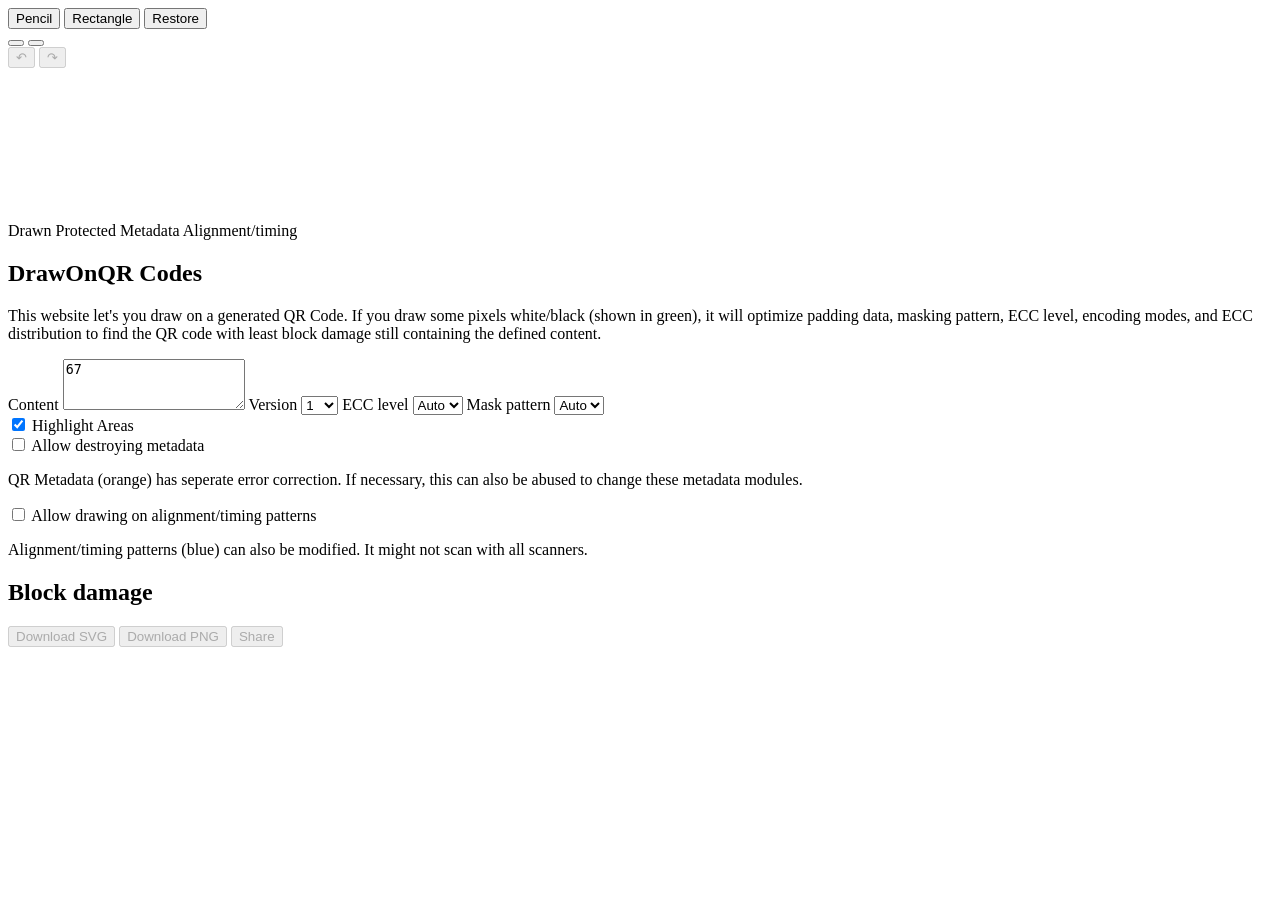
==== drawonqr/index.html @ 302e5033 "more additions to drawonqr" ====
<!doctype html>
<html lang="en">
  <head>
    <meta charset="utf-8" />
    <meta name="viewport" content="width=device-width, initial-scale=1" />
    <title>DrawOnQR Codes</title>
    <link rel="stylesheet" href="css/main.css" />
  </head>
  <body>
    <main class="editor-layout">
      <section class="workspace" aria-label="QR drawing workspace">
        <div class="workspace-toolbar" aria-label="Drawing tools">
          <div class="tool-group" role="group" aria-label="Tool">
            <button type="button" data-tool="pencil" aria-pressed="true">Pencil</button>
            <button type="button" data-tool="rectangle" aria-pressed="false">Rectangle</button>
            <button type="button" data-tool="restore" aria-pressed="false">Restore</button>
          </div>
          <div class="tool-group colors" role="group" aria-label="Draw color">
            <button type="button" data-color="black" aria-label="Black" aria-pressed="true"><span class="swatch black"></span></button>
            <button type="button" data-color="white" aria-label="White" aria-pressed="false"><span class="swatch white"></span></button>
          </div>
          <button type="button" id="undo" title="Undo (Ctrl+Z)" aria-label="Undo" disabled>&#8630;</button>
          <button type="button" id="redo" title="Redo (Ctrl+Y)" aria-label="Redo" disabled>&#8631;</button>
        </div>
        <div class="grid-frame frame">
          <div class="qr-grid" id="qr-grid" tabindex="0" role="application" aria-label="Draw on QR code">
            <canvas id="qr-canvas" aria-hidden="true"></canvas>
          </div>
        </div>
        <div class="grid-legend" id="grid-legend" aria-label="Area colors">
          <span class="legend-item"><span class="legend-swatch drawn"></span>Drawn</span>
          <span class="legend-item"><span class="legend-swatch protected"></span>Protected</span>
          <span class="legend-item"><span class="legend-swatch metadata"></span>Metadata</span>
          <span class="legend-item"><span class="legend-swatch alignment"></span>Alignment/timing</span>
        </div>
      </section>
      <div class="panel-container">
        <aside class="panel">
          <header class="panel-header">
            <h1>DrawOnQR Codes</h1>
            <p>
              This website let's you draw on a generated QR Code. If you draw
              some pixels white/black (shown in green), it will optimize padding
              data, masking pattern, ECC level, encoding modes, and ECC
              distribution to find the QR code with least block damage still
              containing the defined content.
            </p>
          </header>
          <section class="panel-section">
            <label class="field">
              <span>Content</span>
              <textarea id="content" rows="3" spellcheck="false">67</textarea>
            </label>
            <label class="field">
              <span>Version</span>
              <select id="version">
                <option value="1">1</option><option value="2">2</option>
                <option value="3">3</option><option value="4">4</option>
                <option value="5">5</option><option value="6">6</option>
                <option value="7">7</option><option value="8">8</option>
                <option value="9">9</option><option value="10">10</option>
              </select>
            </label>
            <label class="field">
              <span>ECC level</span>
              <select id="ecc">
                <option value="auto">Auto</option>
                <option value="L">L</option><option value="M">M</option>
                <option value="Q">Q</option><option value="H">H</option>
              </select>
            </label>
            <label class="field">
              <span>Mask pattern</span>
              <select id="mask">
                <option value="auto">Auto</option>
                <option value="0">0</option><option value="1">1</option>
                <option value="2">2</option><option value="3">3</option>
                <option value="4">4</option><option value="5">5</option>
                <option value="6">6</option><option value="7">7</option>
              </select>
            </label>
            <div class="highlight-controls">
              <label class="check-row">
                <input type="checkbox" id="highlight-areas" checked />
                <span>Highlight Areas</span>
              </label>
            </div>
          </section>
          <section class="panel-section metadata">
            <label class="check-row">
              <input type="checkbox" id="allow-metadata" />
              <span>Allow destroying metadata</span>
            </label>
            <p>
              QR Metadata (orange) has seperate error correction. If necessary,
              this can also be abused to change these metadata modules.
            </p>
            <div id="metadata-blocks" hidden></div>
            <div class="alignment-option">
              <label class="check-row">
                <input type="checkbox" id="allow-alignment" />
                <span>Allow drawing on alignment/timing patterns</span>
              </label>
              <p>
                Alignment/timing patterns (blue) can also be modified.
                It might not scan with all scanners.
              </p>
            </div>
          </section>
          <section class="panel-section damage" aria-labelledby="damage-heading">
            <h2 id="damage-heading">Block damage</h2>
            <p id="status" role="status" aria-live="polite"></p>
            <div id="blocks"></div>
          </section>
          <section class="panel-section actions">
            <button type="button" id="svg" disabled>Download SVG</button>
            <button type="button" id="png" disabled>Download PNG</button>
            <button type="button" id="share" disabled>Share</button>
          </section>
        </aside>
      </div>
    </main>
    <script type="module" src="js/main.js"></script>
  </body>
</html>
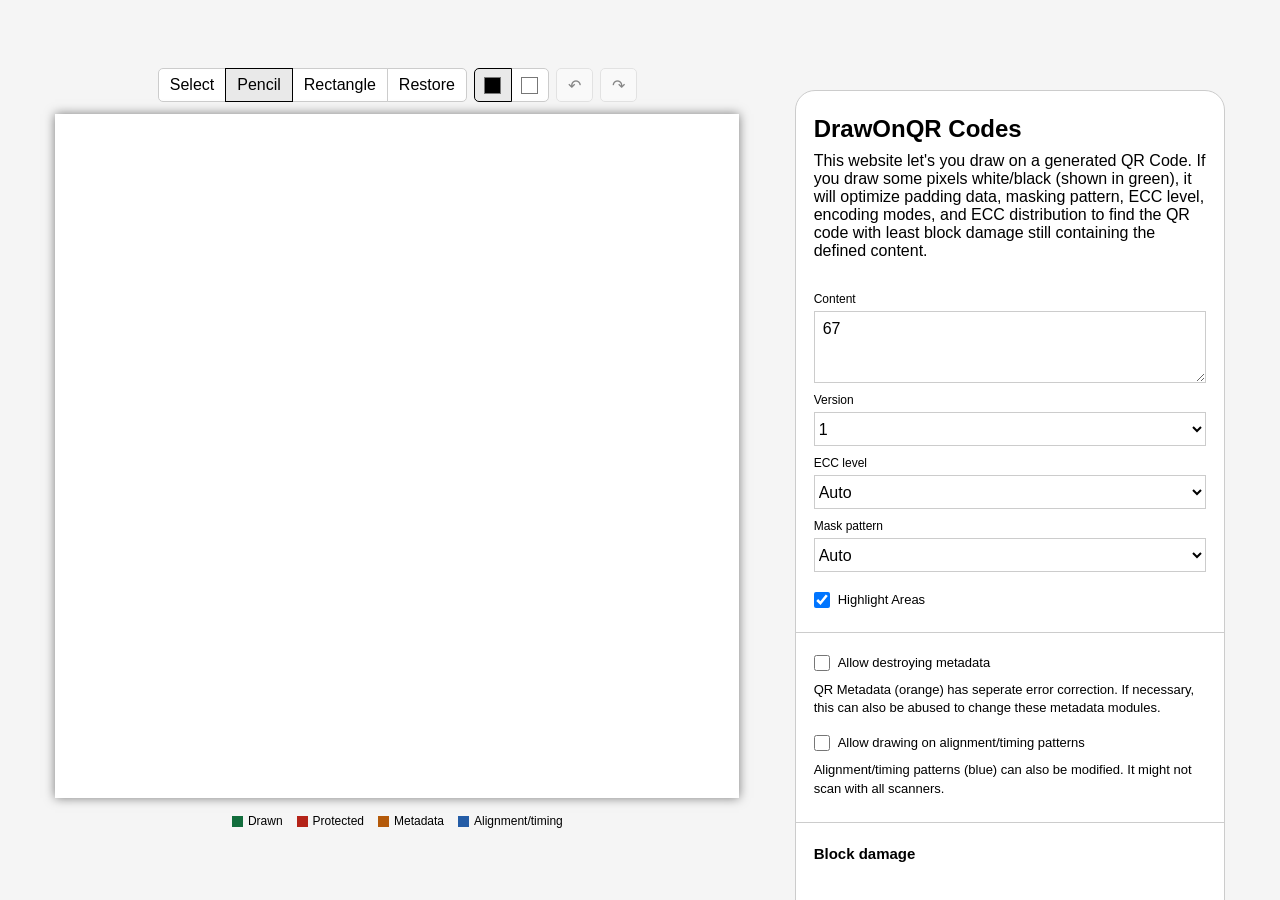
==== commit a82c169e: "added image upload to drawonqr" ====
--- a/drawonqr/index.html
+++ b/drawonqr/index.html
@@ -11,6 +11,7 @@
       <section class="workspace" aria-label="QR drawing workspace">
         <div class="workspace-toolbar" aria-label="Drawing tools">
           <div class="tool-group" role="group" aria-label="Tool">
+            <button type="button" data-tool="select" aria-pressed="false">Select</button>
             <button type="button" data-tool="pencil" aria-pressed="true">Pencil</button>
             <button type="button" data-tool="rectangle" aria-pressed="false">Rectangle</button>
             <button type="button" data-tool="restore" aria-pressed="false">Restore</button>
@@ -25,6 +26,8 @@
         <div class="grid-frame frame">
           <div class="qr-grid" id="qr-grid" tabindex="0" role="application" aria-label="Draw on QR code">
             <canvas id="qr-canvas" aria-hidden="true"></canvas>
+            <canvas id="image-preview" aria-hidden="true" hidden></canvas>
+            <div id="image-layer"></div>
           </div>
         </div>
         <div class="grid-legend" id="grid-legend" aria-label="Area colors">
@@ -117,9 +120,33 @@
             <button type="button" id="png" disabled>Download PNG</button>
             <button type="button" id="share" disabled>Share</button>
           </section>
+          <section class="panel-section image-controls">
+            <button type="button" id="add-image">Add image</button>
+            <label class="check-row">
+              <input type="checkbox" id="allow-image-approximation" />
+              <span>Allow image approximation (80%+)</span>
+            </label>
+          </section>
         </aside>
       </div>
     </main>
+    <dialog id="image-dialog" aria-labelledby="image-dialog-title">
+      <header class="image-dialog-header">
+        <h2 id="image-dialog-title">Image Upload</h2>
+        <button type="button" id="image-close" aria-label="Close">x</button>
+      </header>
+      <button type="button" id="image-drop">
+        <span>Drop image or click to upload</span>
+        <canvas id="image-upload-preview" hidden></canvas>
+      </button>
+      <input type="file" id="image-file" accept="image/*" multiple hidden />
+      <label class="field" id="image-threshold-field" hidden>
+        <span>Brightness Threashhold</span>
+        <input type="range" id="image-threshold" min="-256" max="256" value="0" />
+      </label>
+      <p id="image-upload-error" role="alert"></p>
+      <button type="button" id="image-confirm" disabled>Add Image to QR</button>
+    </dialog>
     <script type="module" src="js/main.js"></script>
   </body>
 </html>
--- a/drawonqr/css/main.css
+++ b/drawonqr/css/main.css
@@ -0,0 +1,444 @@
+* {
+    box-sizing: border-box;
+}
+
+html,
+body {
+    min-width: 320px;
+    min-height: 100%;
+    margin: 0;
+    --border: #ccc;
+    --muted: #555;
+    --workspace: #f5f5f5;
+    --safe: #267244;
+    --warning: #936300;
+    --risky: #a14312;
+    --invalid: #b42318;
+    font-family: Arial, Helvetica, sans-serif;
+
+    --default-shadow: 0 0 10px rgba(0, 0, 0, 0.5);
+}
+
+body {
+    overflow: hidden;
+    background: var(--workspace);
+    color: #000;
+}
+
+button,
+select,
+textarea,
+input {
+    font: inherit;
+}
+
+button,
+select,
+textarea,
+input[type="text"] {
+    border: 1px solid var(--border);
+    background: #fff;
+    color: #000;
+}
+
+button {
+    min-height: 34px;
+    border-radius: 5px;
+    padding: 0 11px;
+    cursor: pointer;
+}
+
+button:hover {
+    box-shadow: 0 0 5px rgba(0, 0, 0, 0.2);
+}
+
+button:active {
+    transform: scale(0.97);
+}
+
+button:disabled {
+    opacity: 0.45;
+    cursor: default;
+}
+
+button:focus-visible,
+select:focus-visible,
+textarea:focus-visible,
+input:focus-visible,
+.qr-grid:focus-visible {
+    outline: 2px solid #777;
+    outline-offset: 2px;
+}
+
+.editor-layout {
+    display: grid;
+    grid-template-columns: minmax(0, 1fr) 430px;
+    width: 100vw;
+    height: 100vh;
+}
+
+.workspace {
+    display: flex;
+    min-width: 0;
+    min-height: 0;
+    flex-direction: column;
+    align-items: center;
+    justify-content: center;
+    gap: 12px;
+    padding: 14px;
+    overflow: hidden;
+    background: var(--workspace);
+    user-select: none;
+}
+
+.workspace-toolbar {
+    display: flex;
+    flex-wrap: wrap;
+    justify-content: center;
+    gap: 7px;
+}
+
+.tool-group {
+    display: flex;
+}
+
+.tool-group button {
+    border-radius: 0;
+}
+
+.tool-group button:first-child {
+    border-radius: 5px 0 0 5px;
+}
+
+.tool-group button:last-child {
+    border-radius: 0 5px 5px 0;
+}
+
+.tool-group button + button {
+    margin-left: -1px;
+}
+
+button[aria-pressed="true"] {
+    position: relative;
+    z-index: 1;
+    border-color: #000;
+    background: #e9e9e9;
+}
+
+.colors button {
+    display: grid;
+    width: 38px;
+    padding: 0;
+    place-items: center;
+}
+
+.swatch {
+    width: 17px;
+    height: 17px;
+    border: 1px solid #777;
+}
+
+.swatch.black {
+    background: #000;
+}
+
+.swatch.white {
+    background: #fff;
+}
+
+.grid-frame {
+    display: grid;
+    width: min(76vh, calc(100vw - 470px), 780px);
+    max-width: 100%;
+    aspect-ratio: 1;
+    place-items: center;
+    overflow: visible;
+    background: #ddd;
+
+    box-shadow: var(--default-shadow);
+}
+
+.qr-grid {
+    position: relative;
+    width: 100%;
+    aspect-ratio: 1;
+    background: #fff;
+    cursor: crosshair;
+    touch-action: none;
+}
+
+.qr-grid canvas {
+    position: absolute;
+    inset: 0;
+    width: 100%;
+    height: 100%;
+    image-rendering: pixelated;
+    image-rendering: crisp-edges;
+    pointer-events: none;
+}
+
+.panel {
+    height: 100vh;
+    overflow-y: auto;
+    border-left: 1px solid var(--border);
+    background: #fff;
+}
+
+.panel-header,
+.panel-section,
+.notice {
+    padding-right: 18px;
+    padding-left: 18px;
+}
+
+.panel-header {
+    padding-top: 24px;
+    padding-bottom: 10px;
+}
+
+.panel-header > p {
+    margin: 0;
+}
+
+h1 {
+    margin: 0 0 9px;
+    font-size: 24px;
+}
+
+.panel-section {
+    padding-top: 22px;
+    padding-bottom: 24px;
+    border-bottom: 1px solid var(--border);
+}
+
+h2 {
+    margin: 0 0 13px;
+    font-size: 15px;
+}
+
+.field {
+    display: grid;
+    gap: 5px;
+    margin-bottom: 10px;
+}
+
+.field > span {
+    font-size: 12px;
+}
+
+.field select {
+    width: 100%;
+    height: 34px;
+}
+
+.field textarea {
+    width: 100%;
+    min-height: 70px;
+    padding: 8px;
+    resize: vertical;
+}
+
+.field input[type="text"] {
+    width: 100%;
+    height: 34px;
+    padding: 0 8px;
+}
+
+.highlight-controls {
+    display: grid;
+    gap: 9px;
+    margin-top: 20px;
+}
+
+.check-row {
+    display: flex;
+    align-items: flex-start;
+    gap: 8px;
+    margin: 0;
+    cursor: pointer;
+    font-size: 13px;
+}
+
+.check-row input {
+    width: 16px;
+    height: 16px;
+    margin: 0;
+}
+
+.field textarea { min-width: 0; }
+#qr-grid.is-optimizing { cursor: progress; }
+.frame.is-invalid { background: #fff0ef; outline: 2px solid var(--invalid); outline-offset: 2px; }
+
+.image-controls { display: grid; gap: 16px; }
+.image-controls > button { width: 100%; }
+.qr-grid.is-selecting { cursor: default; }
+#image-preview { z-index: 1; }
+#image-preview[hidden], #image-upload-preview[hidden], #image-threshold-field[hidden] { display: none; }
+#image-layer { position: absolute; inset: 0; pointer-events: none; }
+.placed-image {
+    position: absolute;
+    z-index: 2;
+    border: 1px solid #245ca6;
+    pointer-events: none;
+}
+.is-selecting .placed-image { pointer-events: auto; cursor: grab; }
+.placed-image.is-selected { z-index: 3; }
+.placed-image.is-selected::before {
+    content: "";
+    position: absolute;
+    width: 1px;
+    height: 25px;
+    bottom: 100%;
+    left: 50%;
+    background: #245ca6;
+}
+.image-knob {
+    display: none;
+    position: absolute;
+    width: 18px;
+    height: 18px;
+    min-height: 0;
+    padding: 0;
+    border: 1px solid #245ca6;
+    border-radius: 50%;
+    transform: translate(-50%, -50%);
+    touch-action: none;
+}
+.image-knob:active { transform: translate(-50%, -50%); }
+.is-selected .image-knob { display: block; }
+.corner-0 { left: 0; top: 0; cursor: nwse-resize; }
+.corner-1 { left: 100%; top: 0; cursor: nesw-resize; }
+.corner-2 { left: 0; top: 100%; cursor: nesw-resize; }
+.corner-3 { left: 100%; top: 100%; cursor: nwse-resize; }
+.image-rotate { left: 50%; top: -25px; cursor: crosshair; }
+.image-delete { left: calc(50% + 27px); top: -25px; background: #b42318; border-color: #b42318; color: #fff; font-size: 12px; }
+
+#image-dialog {
+    width: min(480px, calc(100vw - 28px));
+    max-height: calc(100svh - 28px);
+    padding: 20px;
+    border: 1px solid var(--border);
+    border-radius: 16px;
+    box-shadow: var(--default-shadow);
+    overflow-y: auto;
+}
+#image-dialog::backdrop { background: rgb(0 0 0 / 35%); }
+.image-dialog-header { display: flex; align-items: center; justify-content: space-between; margin-bottom: 16px; }
+.image-dialog-header h2 { margin: 0; font-size: 18px; }
+#image-close { border: 0; min-height: 28px; width: 28px; padding: 0; font-size: 18px; }
+#image-drop {
+    display: grid;
+    place-items: center;
+    width: 100%;
+    height: min(320px, 42svh);
+    min-height: 160px;
+    padding: 10px;
+    border: 1px dashed #999;
+    border-radius: 5px;
+    overflow: hidden;
+    font-size: 14px;
+}
+#image-drop:active { transform: none; }
+#image-drop.is-dragging { border-color: #245ca6; background: #eef5ff; }
+#image-upload-preview { width: 100%; height: 100%; min-height: 0; object-fit: contain; image-rendering: pixelated; }
+#image-threshold-field { margin: 18px 0; }
+#image-threshold-field input { width: 100%; margin: 0; }
+#image-confirm { width: 100%; margin-top: 16px; }
+#image-upload-error { margin: 12px 0 0; color: var(--invalid); font-size: 13px; }
+#image-upload-error:empty { display: none; }
+
+.grid-legend {
+    display: flex;
+    flex-wrap: wrap;
+    justify-content: center;
+    gap: 7px 14px;
+    min-height: 22px;
+    font-size: 12px;
+}
+
+.grid-legend[hidden] { display: none; }
+.legend-item { display: flex; align-items: center; gap: 5px; }
+.legend-swatch { width: 11px; height: 11px; }
+.legend-swatch.drawn { background: #126d3c; }
+.legend-swatch.protected { background: #b42318; }
+.legend-swatch.metadata { background: #b45a0a; }
+.legend-swatch.alignment { background: #245ca6; }
+
+#status {
+    color: var(--safe);
+    font-size: 13px;
+    min-height: 1em;
+}
+
+#status.is-working { color: var(--muted); }
+#status.is-error { color: var(--invalid); }
+#blocks, #metadata-blocks { display: grid; gap: 10px; }
+#metadata-blocks[hidden] { display: none; }
+.metadata p { margin: 10px 0 0; font-size: 13px; line-height: 1.4; }
+.alignment-option { margin-top: 18px; }
+#metadata-blocks:not([hidden]) { margin-top: 13px; }
+.block { font-size: 12px; }
+.block-label { display: flex; justify-content: space-between; margin-bottom: 4px; }
+meter { display: block; width: 100%; height: 12px; }
+.block.is-invalid { color: var(--invalid); }
+.actions button { width: 100%; }
+
+.actions {
+    display: grid;
+    grid-template-columns: repeat(auto-fit, minmax(140px, 1fr));
+    gap: 8px;
+}
+
+@media (min-width: 1200px) {
+    .editor-layout {
+        --padding-left-to-panel: calc(
+            (100vw - 430px - min(76vh, calc(100vw - 470px), 780px)) / 3
+        );
+
+        grid-template-columns: minmax(0, 1fr) calc(
+                430px + var(--padding-left-to-panel)
+            );
+        overflow: visible;
+    }
+
+    .panel-container {
+        height: 100vh;
+        overflow-y: auto;
+    }
+
+    .panel {
+        border: 1px solid var(--border);
+        border-radius: 20px;
+        margin-top: 10vh;
+        margin-bottom: 10vh;
+        height: fit-content;
+        margin-right: var(--padding-left-to-panel);
+    }
+}
+
+@media (max-width: 900px) {
+    body {
+        overflow: auto;
+    }
+
+    .editor-layout {
+        display: block;
+        width: 100%;
+        height: auto;
+    }
+
+    .workspace {
+        overflow: hidden;
+    }
+
+    .grid-frame {
+        width: min(calc(100vw - 28px), 72svh);
+    }
+
+    .panel {
+        height: auto;
+        overflow: visible;
+        border-top: 1px solid var(--border);
+        border-left: 0;
+    }
+}
